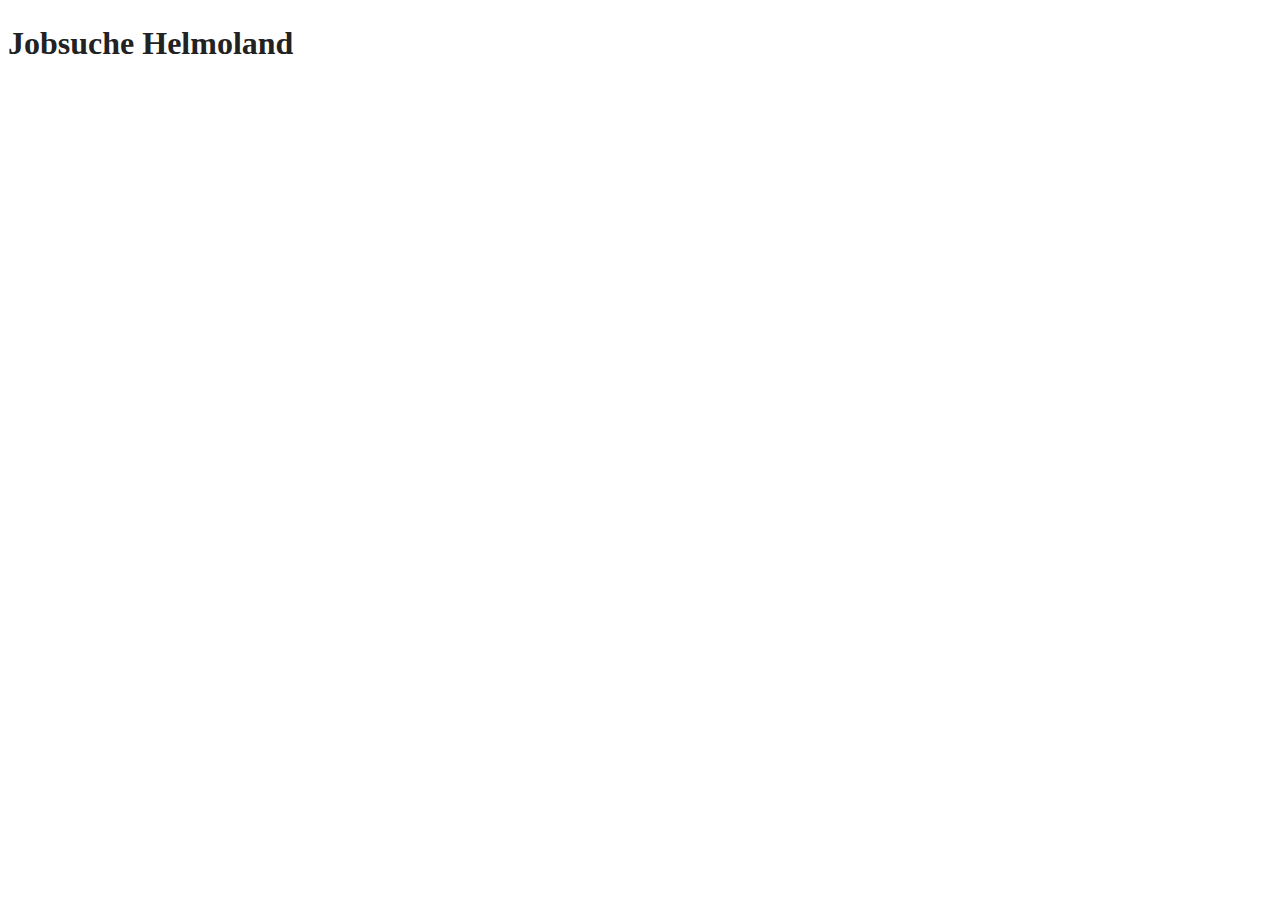
==== index.html @ 76adf085 "our sas project" ====
<!doctype html>
<html class="no-js" lang="">

<head>
  <meta charset="utf-8">
  <meta name="viewport" content="width=device-width, initial-scale=1">
  <title></title>
  <link rel="stylesheet" href="css/style.css">
  <meta name="description" content="">

  <meta property="og:title" content="">
  <meta property="og:type" content="">
  <meta property="og:url" content="">
  <meta property="og:image" content="">
  <meta property="og:image:alt" content="">

  <link rel="icon" href="/favicon.ico" sizes="any">
  <link rel="icon" href="/icon.svg" type="image/svg+xml">
  <link rel="apple-touch-icon" href="icon.png">

  <link rel="manifest" href="site.webmanifest">
  <meta name="theme-color" content="#fafafa">
</head>

<body>
<div class="headline">
  <h1>Jobsuche Helmoland</h1>
</div>

  <script src="js/app.js"></script>
</body>

</html>
---- css/style.css ----
/*! HTML5 Boilerplate v9.0.1 | MIT License | https://html5boilerplate.com/ */

/* main.css 3.0.0 | MIT License | https://github.com/h5bp/main.css#readme */
/*
 * What follows is the result of much research on cross-browser styling.
 * Credit left inline and big thanks to Nicolas Gallagher, Jonathan Neal,
 * Kroc Camen, and the H5BP dev community and team.
 */

/* ==========================================================================
   Base styles: opinionated defaults
   ========================================================================== */

html {
  color: #222;
  font-size: 1em;
  line-height: 1.4;
}

/*
 * Remove text-shadow in selection highlight:
 * https://twitter.com/miketaylr/status/12228805301
 *
 * Customize the background color to match your design.
 */

::-moz-selection {
  background: #b3d4fc;
  text-shadow: none;
}

::selection {
  background: #b3d4fc;
  text-shadow: none;
}

/*
 * A better looking default horizontal rule
 */

hr {
  display: block;
  height: 1px;
  border: 0;
  border-top: 1px solid #ccc;
  margin: 1em 0;
  padding: 0;
}

/*
 * Remove the gap between audio, canvas, iframes,
 * images, videos and the bottom of their containers:
 * https://github.com/h5bp/html5-boilerplate/issues/440
 */

audio,
canvas,
iframe,
img,
svg,
video {
  vertical-align: middle;
}

/*
 * Remove default fieldset styles.
 */

fieldset {
  border: 0;
  margin: 0;
  padding: 0;
}

/*
 * Allow only vertical resizing of textareas.
 */

textarea {
  resize: vertical;
}

/* ==========================================================================
   Author's custom styles
   ========================================================================== */

/* ==========================================================================
   Helper classes
   ========================================================================== */

/*
 * Hide visually and from screen readers
 */

.hidden,
[hidden] {
  display: none !important;
}

/*
 * Hide only visually, but have it available for screen readers:
 * https://snook.ca/archives/html_and_css/hiding-content-for-accessibility
 *
 * 1. For long content, line feeds are not interpreted as spaces and small width
 *    causes content to wrap 1 word per line:
 *    https://medium.com/@jessebeach/beware-smushed-off-screen-accessible-text-5952a4c2cbfe
 */

.visually-hidden {
  border: 0;
  clip: rect(0, 0, 0, 0);
  height: 1px;
  margin: -1px;
  overflow: hidden;
  padding: 0;
  position: absolute;
  white-space: nowrap;
  width: 1px;
  /* 1 */
}

/*
 * Extends the .visually-hidden class to allow the element
 * to be focusable when navigated to via the keyboard:
 * https://www.drupal.org/node/897638
 */

.visually-hidden.focusable:active,
.visually-hidden.focusable:focus {
  clip: auto;
  height: auto;
  margin: 0;
  overflow: visible;
  position: static;
  white-space: inherit;
  width: auto;
}

/*
 * Hide visually and from screen readers, but maintain layout
 */

.invisible {
  visibility: hidden;
}

/*
 * Clearfix: contain floats
 *
 * The use of `table` rather than `block` is only necessary if using
 * `::before` to contain the top-margins of child elements.
 */

.clearfix::before,
.clearfix::after {
  content: "";
  display: table;
}

.clearfix::after {
  clear: both;
}

/* ==========================================================================
   EXAMPLE Media Queries for Responsive Design.
   These examples override the primary ('mobile first') styles.
   Modify as content requires.
   ========================================================================== */

@media only screen and (min-width: 35em) {
  /* Style adjustments for viewports that meet the condition */
}

@media print,
  (-webkit-min-device-pixel-ratio: 1.25),
  (min-resolution: 1.25dppx),
  (min-resolution: 120dpi) {
  /* Style adjustments for high resolution devices */
}

/* ==========================================================================
   Print styles.
   Inlined to avoid the additional HTTP request:
   https://www.phpied.com/delay-loading-your-print-css/
   ========================================================================== */

@media print {
  *,
  *::before,
  *::after {
    background: #fff !important;
    color: #000 !important;
    /* Black prints faster */
    box-shadow: none !important;
    text-shadow: none !important;
  }

  a,
  a:visited {
    text-decoration: underline;
  }

  a[href]::after {
    content: " (" attr(href) ")";
  }

  abbr[title]::after {
    content: " (" attr(title) ")";
  }

  /*
   * Don't show links that are fragment identifiers,
   * or use the `javascript:` pseudo protocol
   */
  a[href^="#"]::after,
  a[href^="javascript:"]::after {
    content: "";
  }

  pre {
    white-space: pre-wrap !important;
  }

  pre,
  blockquote {
    border: 1px solid #999;
    page-break-inside: avoid;
  }

  tr,
  img {
    page-break-inside: avoid;
  }

  p,
  h2,
  h3 {
    orphans: 3;
    widows: 3;
  }

  h2,
  h3 {
    page-break-after: avoid;
  }
}
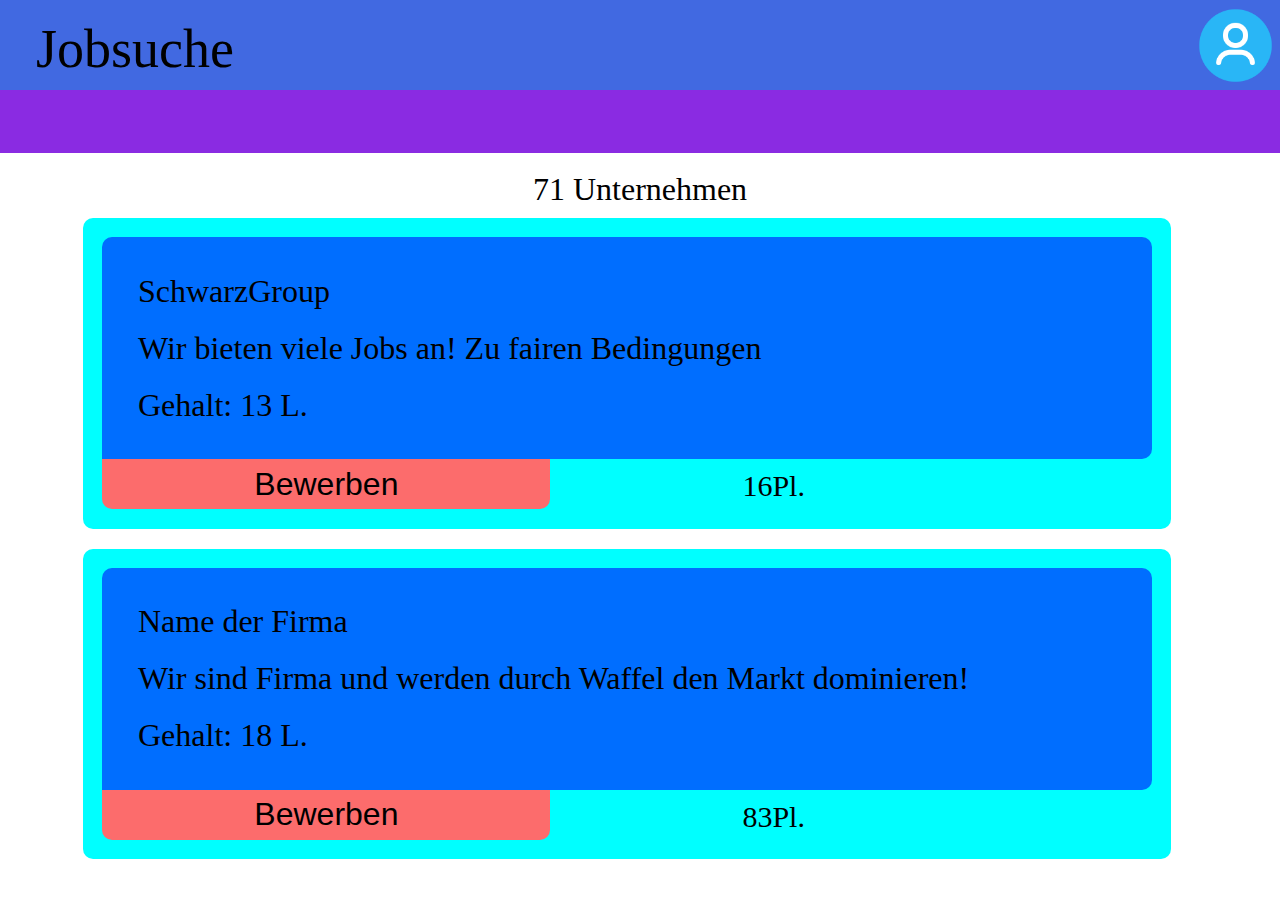
==== commit e70758a9: "synced" ====
--- a/index.html
+++ b/index.html
@@ -1,33 +1,49 @@
-<!doctype html>
-<html class="no-js" lang="">
+<!DOCTYPE html>
+<html lang="en">
+<head>
+    <meta charset="UTF-8">
+    <meta name="viewport" content="width=device-width, initial-scale=1.0">
+    <meta name="viewport" content="width=device-width, initial-scale=1.0, maximum-scale=1.0, user-scalable=no">
 
-<head>
-  <meta charset="utf-8">
-  <meta name="viewport" content="width=device-width, initial-scale=1">
-  <title></title>
-  <link rel="stylesheet" href="css/style.css">
-  <meta name="description" content="">
+    <link rel="stylesheet" href="css/zstyles.css">
+    <title>Document</title>
+</head>
+<body onload="updateCSS();buildWebsite()">
 
-  <meta property="og:title" content="">
-  <meta property="og:type" content="">
-  <meta property="og:url" content="">
-  <meta property="og:image" content="">
-  <meta property="og:image:alt" content="">
+    <div id="fixedbar">
+        <div id="headline">Jobsuche</div>
+        <div id="account-element">
+            <a href="kontoA.html"><img src="img/KontoIcon.png" alt="Konto Icon"></a>
+        </div>
+        <div id="searchbar">
+        </div>
+    </div>
+    <div id="fixed-padding-expander"></div>
 
-  <link rel="icon" href="/favicon.ico" sizes="any">
-  <link rel="icon" href="/icon.svg" type="image/svg+xml">
-  <link rel="apple-touch-icon" href="icon.png">
 
-  <link rel="manifest" href="site.webmanifest">
-  <meta name="theme-color" content="#fafafa">
-</head>
+    <div id="result-count"><p>71</p><p> Unternehmen</p></div>
 
-<body>
-<div class="headline">
-  <h1>Jobsuche Helmoland</h1>
-</div>
+    <div id="all-info-container">
 
-  <script src="js/app.js"></script>
+        <div class="company-info-container">
+            <div class="company-info-box">
+                <div class="company-name"><p>SchwarzGroup</p></div>
+                <div class="company-description"><p>Wir bieten viele Jobs an! Zu fairen Bedingungen</p></div>
+                <div class="hourlyrate"><p>Gehalt: </p>  <p>13</p>  <p>L.</p></div>
+            </div>
+            <div class="company-bottom-bar">
+                <button class="company-more-button">
+                    Bewerben
+                </button>
+                <div class="free-places">
+                    <p>16</p><p>Pl.</p>
+            </div>
+        </div>
+        </div>
+    </div>
+
+    <script src="js/website-builder.js"></script>
+    <script src="js/css-setup.js"></script>
+
 </body>
-
 </html>
--- a/css/zstyles.css
+++ b/css/zstyles.css
@@ -0,0 +1,172 @@
+body{
+    font-size: 20px;
+}
+#fixedbar{
+    position: fixed;
+    top: 0px;
+    left: 0px;
+    width: 100vw;
+    height: 10vh;
+    background-color: royalblue;
+    z-index: 1000;
+}
+#headline{
+    position: absolute;
+    padding: 2vh;
+    font-size: 6vh;
+    left: 2vh;
+}
+#account-element{
+    position: relative;
+    height: 100%;
+    /*width hat die gleiche pixel-länge wie height -> Quadratisch*/
+    /*background-color: aqua;*/
+    z-index: 1000;
+}
+#account-element img{
+    width: 90%;
+    height: 90%;
+    padding: 5%;
+}
+
+#searchbar{
+    position: fixed;
+    width: 100%;
+    background-color: blueviolet;
+    height: 7%;
+    z-index: 1000;
+}
+
+#fixed-padding-expander{
+    position: relative;
+    width: 100%;
+    height: 15vh;
+    margin: 0px;
+    padding: 0px;
+    left: 0px;
+    top: 0px;
+}
+
+#all-info-container{
+    width: 80vw;
+    margin: 0 auto; /* Zentriert das Parent-Element */
+    display: flex;
+    flex-direction: column;
+    align-items: center; /* Zentriert alle Child-Elemente horizontal */
+}
+
+.company-info-container{
+
+    position: relative;
+    left: -1vw;
+    width: 80vw;
+    margin-bottom: 20px;
+    background-color: aqua;
+    padding: 1.5vw 3.5vw 1.5vw 1.5vw;
+    border-radius: 10px;
+}
+
+.company-info-box{
+    width: 80vw;
+    background-color: rgb(0, 110, 255);
+    padding: 2vw 0px 2vw 2vw;
+    border-radius: 10px 10px 10px 0px;
+}
+
+.company-name{
+    margin:auto;
+    padding: 10px;
+}
+.company-description{
+    margin:auto;
+    padding: 10px;
+    position: relative;
+    left: 0vw;
+}
+.hourlyrate{
+    margin:auto;
+    padding: 10px;
+    position: relative;
+    left: 0vw;
+}
+
+.company-more-button{
+    width: 35vw;
+    height: 50px;
+    background-color: rgb(252, 108, 108);
+    border-radius: 0px 0px 10px 10px;
+    position: relative;
+    top: 0px;
+    border: 0;
+    transition: background-color 0.5s ease; /* Übergang der Hintergrundfarbe */
+    font-size: 20px;
+}
+.company-more-button:hover{
+    background-color: rgb(252, 226, 108);
+}
+#result-count{
+    text-align: center;
+    margin-bottom: 10px;
+}
+
+p {
+    display: inline;
+    margin: 0; /* Entfernt Standard-Margen */
+}
+  
+.free-places{ 
+    font-size: 30px;
+    position: relative;
+    padding: 10px;
+    padding-left: 15vw;
+    padding-bottom: 0px;
+}
+.company-bottom-bar{
+    display: flex;
+}
+
+/* Ab einer Bildschirmbreite von 768px (für PCs und größere Geräte) */
+@media (min-width: 768px) {
+    div {
+        font-size: 32px; /* Schriftgröße in divs wird auf dem PC verdoppelt */
+    }
+    .company-more-button{
+        font-size: 32px; /* Schriftgröße in divs wird auf dem PC verdoppelt */
+    }
+}
+
+.job-details{
+    padding-left: 4vw;;
+    padding-top: 1vw;
+}
+
+.Jobcounter{
+    padding-left: 2vw;
+    display: inline;
+}
+
+.Jobcounter p{
+    display: inline;
+}
+
+.job-info-container{
+
+    position: relative;
+    left: -1vw;
+    width: 80vw;
+    margin-bottom: 20px;
+    background-color: aqua;
+    padding: 3vw 3.5vw 3vw 3vw;
+    border-radius: 10px;
+}
+
+.kündigung-button{
+    background-color: rgb(252, 108, 108);
+    width: 104.5px;
+    border-radius: 10px;
+    border: 0;
+    font-size: 20px;
+    padding: 10px;
+    position: relative;
+    margin-top: 25px;
+}